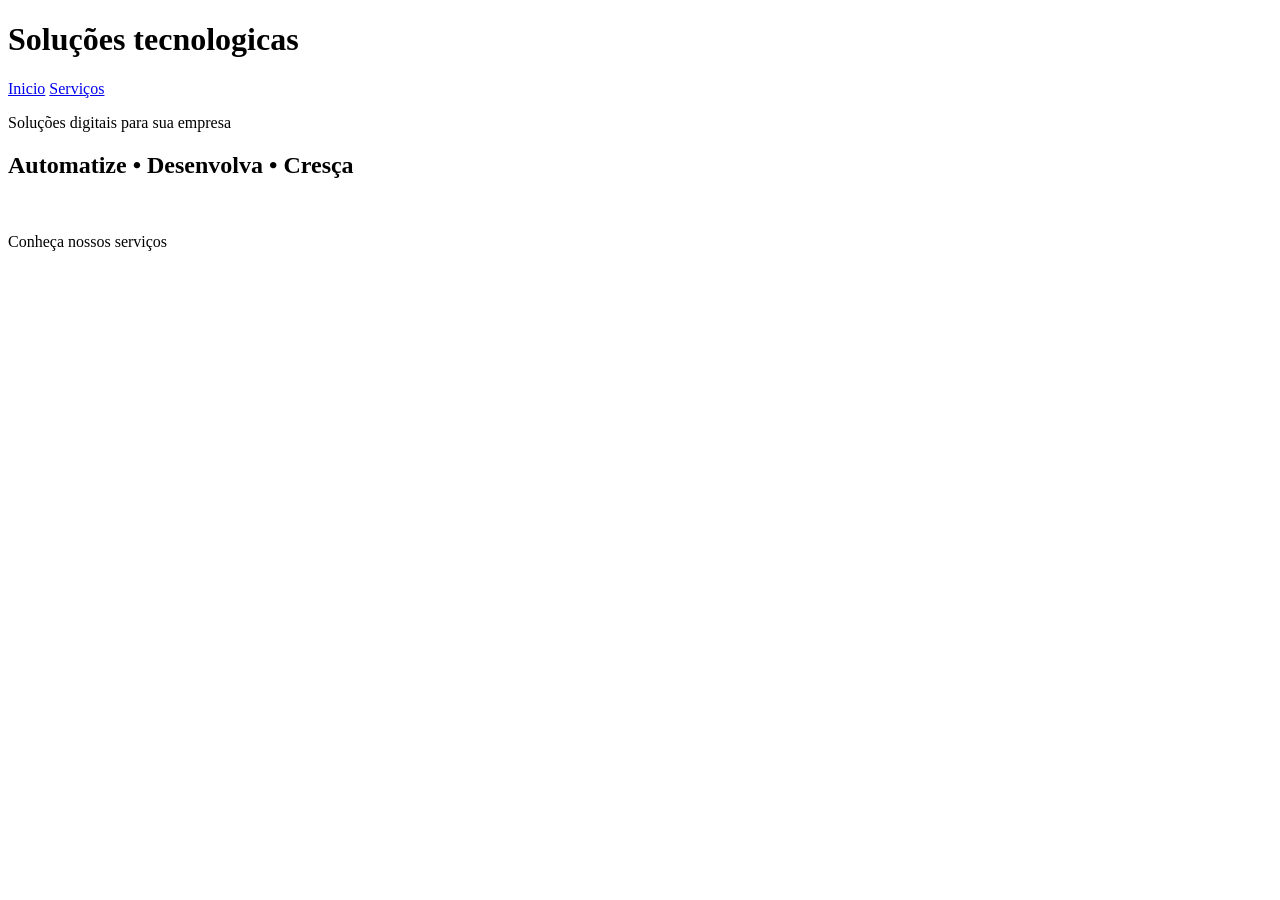
==== index.html @ f22fda6c "Primeira parte criando a primeira parte em HTML" ====
<!DOCTYPE html>
<html lang="pt-br">
<head>
    <meta charset="UTF-8">
    <meta name="viewport" content="width=device-width, initial-scale=1.0">
     <link rel="shortcut icon" href="Imagens/images.png" type="image/x-icon">
    <title>Projeto isaac</title>
</head>
<body>
    <header>
        <h1>Soluções tecnologicas</h1>
    </header>
   <nav>
     <a href="#">Inicio</a>
     <a href="#">Serviços</a>
     <a href="#"></a>
   </nav>
   <main>
    <P>Soluções digitais para sua empresa</P>
    <h2 class="Conheça">Automatize • Desenvolva • Cresça</h2>
    <br>
    <p class="Conheça">Conheça nossos serviços</p>
   </main>
   

    
    
</body>
</html>
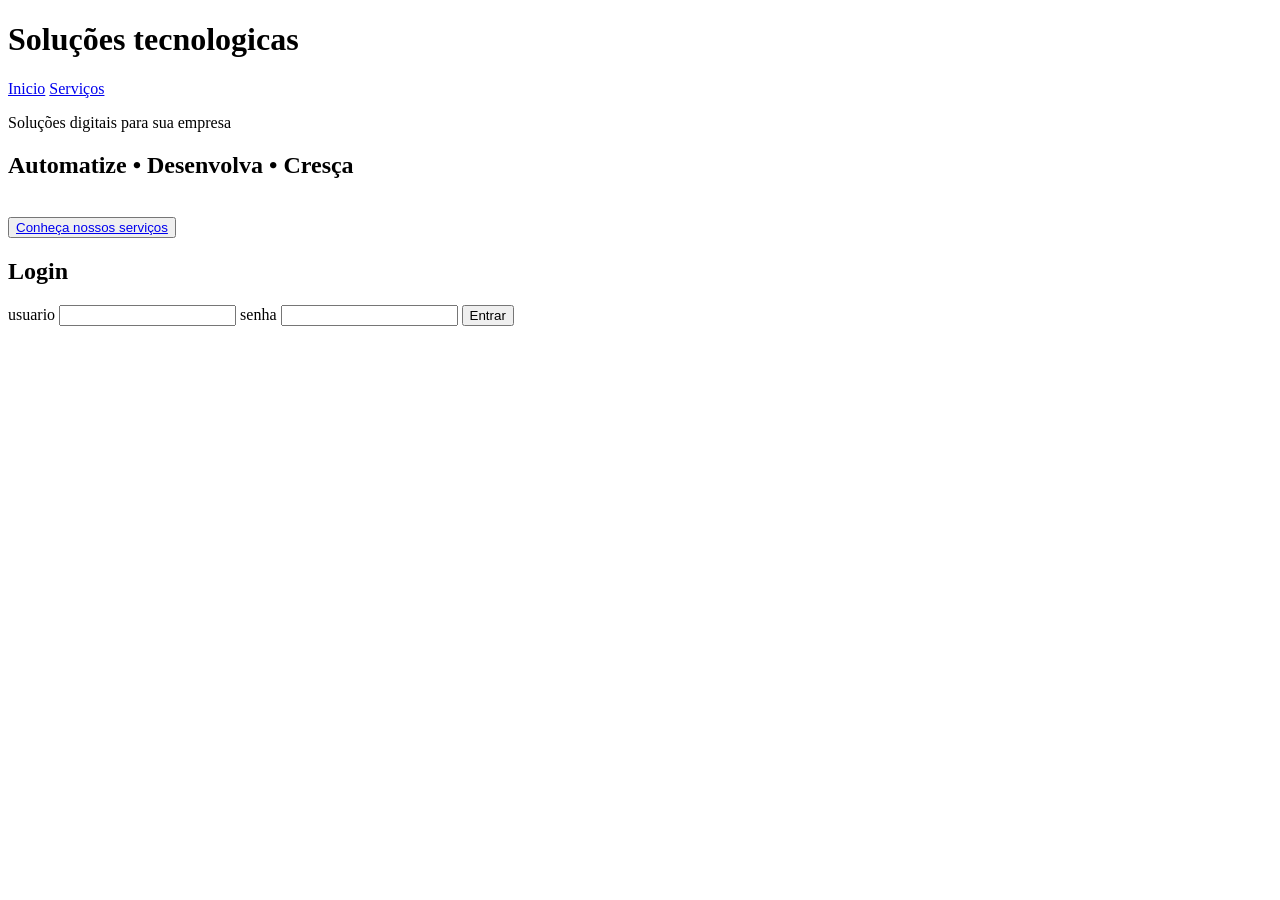
==== commit 97d58a1d: "Parte 2 Javascript adicionei javascript e mudei alguns codigos da parte de html" ====
--- a/index.html
+++ b/index.html
@@ -4,6 +4,7 @@
     <meta charset="UTF-8">
     <meta name="viewport" content="width=device-width, initial-scale=1.0">
      <link rel="shortcut icon" href="Imagens/images.png" type="image/x-icon">
+     <link rel="stylesheet" href="style.css">
     <title>Projeto isaac</title>
 </head>
 <body>
@@ -11,19 +12,35 @@
         <h1>Soluções tecnologicas</h1>
     </header>
    <nav>
-     <a href="#">Inicio</a>
-     <a href="#">Serviços</a>
-     <a href="#"></a>
+     <a href="index.html">Inicio</a>
+     <a href="pag02.html">Serviços</a>
+</a>
    </nav>
    <main>
-    <P>Soluções digitais para sua empresa</P>
-    <h2 class="Conheça">Automatize • Desenvolva • Cresça</h2>
-    <br>
-    <p class="Conheça">Conheça nossos serviços</p>
+    <section class="Persona1">
+        <P>Soluções digitais para sua empresa</P>
+        <h2>Automatize • Desenvolva • Cresça</h2>
+        <br>
+        <Button><a href="pag02.html">Conheça nossos serviços</a></Button>
+        </section>
    </main>
-   
 
-    
+   <Section class="Login">
+    <H2>Login</H2>
+      <form id="loginforma">
+
+        <label for="usuario">usuario</label>
+        <input type="text" id="usuario">
+
+        <label for="senha">senha</label>
+        <input type="password" id="senha">
+
+        <button type="submit">Entrar</button>
+     </form>
+    <p id="mensagem"></p>
+   </Section>
+  
     
 </body>
+<script src="script.js"></script>
 </html>
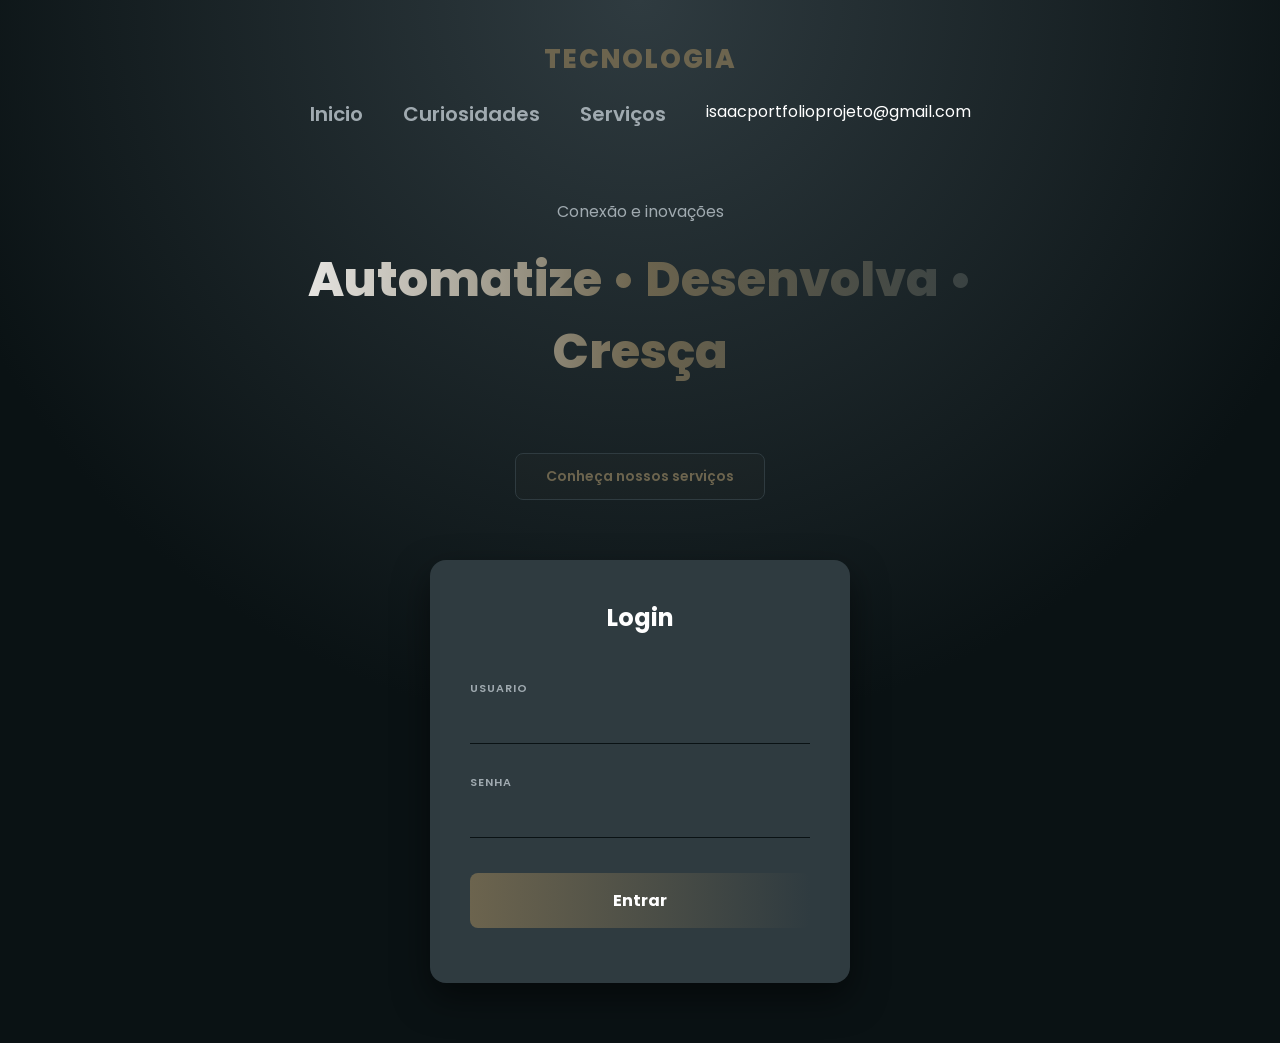
==== commit dacbd1c1: "CSS Adicionei css, fiz algumas mudanças" ====
--- a/index.html
+++ b/index.html
@@ -3,22 +3,23 @@
 <head>
     <meta charset="UTF-8">
     <meta name="viewport" content="width=device-width, initial-scale=1.0">
-     <link rel="shortcut icon" href="Imagens/images.png" type="image/x-icon">
+     <link rel="shortcut icon" href="Imagens/2111125.png" type="image/x-icon">
      <link rel="stylesheet" href="style.css">
     <title>Projeto isaac</title>
 </head>
 <body>
     <header>
-        <h1>Soluções tecnologicas</h1>
+        <h1>Tecnologia</h1>
     </header>
    <nav>
      <a href="index.html">Inicio</a>
-     <a href="pag02.html">Serviços</a>
-</a>
+     <a href="pag02.html">Curiosidades</a>
+     <a href="mailto:isaacportfolioprojeto@gmail.com">Serviços</a>
+     <p>isaacportfolioprojeto@gmail.com</p>
    </nav>
    <main>
     <section class="Persona1">
-        <P>Soluções digitais para sua empresa</P>
+        <P>Conexão e inovações</P>
         <h2>Automatize • Desenvolva • Cresça</h2>
         <br>
         <Button><a href="pag02.html">Conheça nossos serviços</a></Button>
--- a/style.css
+++ b/style.css
@@ -0,0 +1,230 @@
+/*Fonte Poppins*/
+@import url('https://fonts.googleapis.com/css2?family=Poppins:wght@300;400;600;700;800&display=swap');
+
+* {
+    margin: 0;
+    padding: 0;
+    box-sizing: border-box;
+    font-family: 'Poppins', sans-serif;
+}
+
+body {
+    /* Fundo escuro usando #0A1214 e #2F3B40 */
+    background-color: #0A1214; 
+    background-image: radial-gradient(circle at top, #2F3B40 0%, #0A1214 60%);
+    color: #ffffff;
+    min-height: 100vh;
+    display: flex;
+    flex-direction: column;
+    align-items: center;
+}
+
+header {
+    width: 100%;
+    text-align: center;
+    padding: 40px 20px 10px;
+}
+
+header h1 {
+    font-size: 26px;
+    font-weight: 800;
+    letter-spacing: 2px;
+    text-transform: uppercase;
+    color: #6C644E; /* Nova cor de destaque */
+}
+
+nav {
+    display: flex;
+    justify-content: center;
+    gap: 40px;
+    padding: 10px 20px;
+    width: 100%;
+}
+
+nav a {
+    color: #a0aab0; /* Tom acinzentado suave para combinar com o fundo */
+    text-decoration: none;
+    font-size: 20px;
+    font-weight: 600;
+    transition: color 0.3s;
+}
+
+nav a:hover {
+    color: #6C644E; /* Nova cor de destaque ao passar o mouse */
+}
+
+main {
+    width: 100%;
+    display: flex;
+    justify-content: center;
+    padding: 60px 20px;
+    text-align: center;
+}
+
+.Persona1 {
+    max-width: 800px;
+    width: 100%;
+}
+
+.Persona1 p {
+    color: #a0aab0;
+    font-size: 16px;
+    margin-bottom: 20px;
+}
+
+.Persona1 h2 {
+    font-size: 48px;
+    font-weight: 800;
+    margin-bottom: 40px;
+    
+    /* Gradiente atualizado com a nova paleta de cores */
+    background: linear-gradient(90deg, #ffffff, #6C644E, #2F3B40);
+    -webkit-background-clip: text;
+    -webkit-text-fill-color: transparent;
+    background-clip: text;
+    color: transparent;
+}
+
+.Persona1 button {
+    /* Fundo transparente com leve tom da cor destaque */
+    background-color: rgba(108, 100, 78, 0.05); 
+    border: 1px solid #2F3B40; /* Borda com a cor intermediária */
+    border-radius: 8px;
+    cursor: pointer;
+    transition: all 0.3s ease;
+}
+
+.Persona1 button:hover {
+    background-color: rgba(108, 100, 78, 0.15);
+    border-color: #6C644E;
+}
+
+.Persona1 button a {
+    display: inline-block;
+    padding: 12px 30px;
+    color: #6C644E; /* Nova cor de destaque */
+    text-decoration: none;
+    font-size: 14px;
+    font-weight: 600;
+}
+
+.Login {
+    background-color: #2F3B40; /* Caixa de login usando a cor intermediária */
+    padding: 40px;
+    border-radius: 16px;
+    box-shadow: 0 15px 35px rgba(0,0,0,0.5);
+    width: 90%; 
+    max-width: 420px;
+    display: flex;
+    flex-direction: column;
+    margin-bottom: 60px;
+}
+
+.Login h2 {
+    text-align: center;
+    font-size: 24px;
+    margin-bottom: 30px;
+    font-weight: 700;
+    color: #ffffff;
+}
+
+#loginforma {
+    display: flex;
+    flex-direction: column;
+}
+
+#loginforma label {
+    font-size: 11px;
+    color: #a0aab0;
+    text-transform: uppercase;
+    letter-spacing: 1px;
+    margin-top: 15px;
+    margin-bottom: 5px;
+    font-weight: 600;
+}
+
+#loginforma input {
+    background: transparent;
+    border: none;
+    border-bottom: 1px solid #0A1214; /* Linha de baixo mais escura */
+    color: #fff;
+    font-size: 16px;
+    padding: 8px 0;
+    margin-bottom: 15px;
+    outline: none;
+    transition: border-color 0.3s;
+}
+
+#loginforma input:focus {
+    border-bottom-color: #6C644E; /* Linha acende com a cor destaque */
+}
+
+#loginforma button {
+    /* Gradiente no botão de login usando as duas cores da paleta */
+    background: linear-gradient(90deg, #6C644E, #2F3B40);
+    color: #fff;
+    border: none;
+    padding: 15px;
+    border-radius: 8px;
+    font-size: 16px;
+    font-weight: 700;
+    cursor: pointer;
+    margin-top: 20px;
+    transition: opacity 0.3s;
+}
+
+#loginforma button:hover {
+    opacity: 0.9;
+}
+
+#mensagem {
+    text-align: center;
+    margin-top: 15px;
+    color: #ff4c4c;
+    font-size: 14px;
+}
+
+@media (max-width: 768px) {
+    header {
+        padding: 30px 15px 10px;
+    }
+    
+    header h1 {
+        font-size: 22px;
+    }
+    
+    .Persona1 h2 {
+        font-size: 36px; 
+        margin-bottom: 30px;
+    }
+    
+    main {
+        padding: 40px 15px;
+    }
+}
+
+@media (max-width: 480px) {
+    nav {
+        gap: 20px; 
+    }
+    
+    nav a {
+        font-size: 13px;
+    }
+    
+    .Persona1 p {
+        font-size: 14px; 
+    }
+    
+    .Persona1 h2 {
+        font-size: 28px; 
+    }
+    
+    .Login {
+        padding: 30px 20px;
+    }
+    
+    .Persona1 button a {
+        padding: 12px 20px;
+    }
+}
